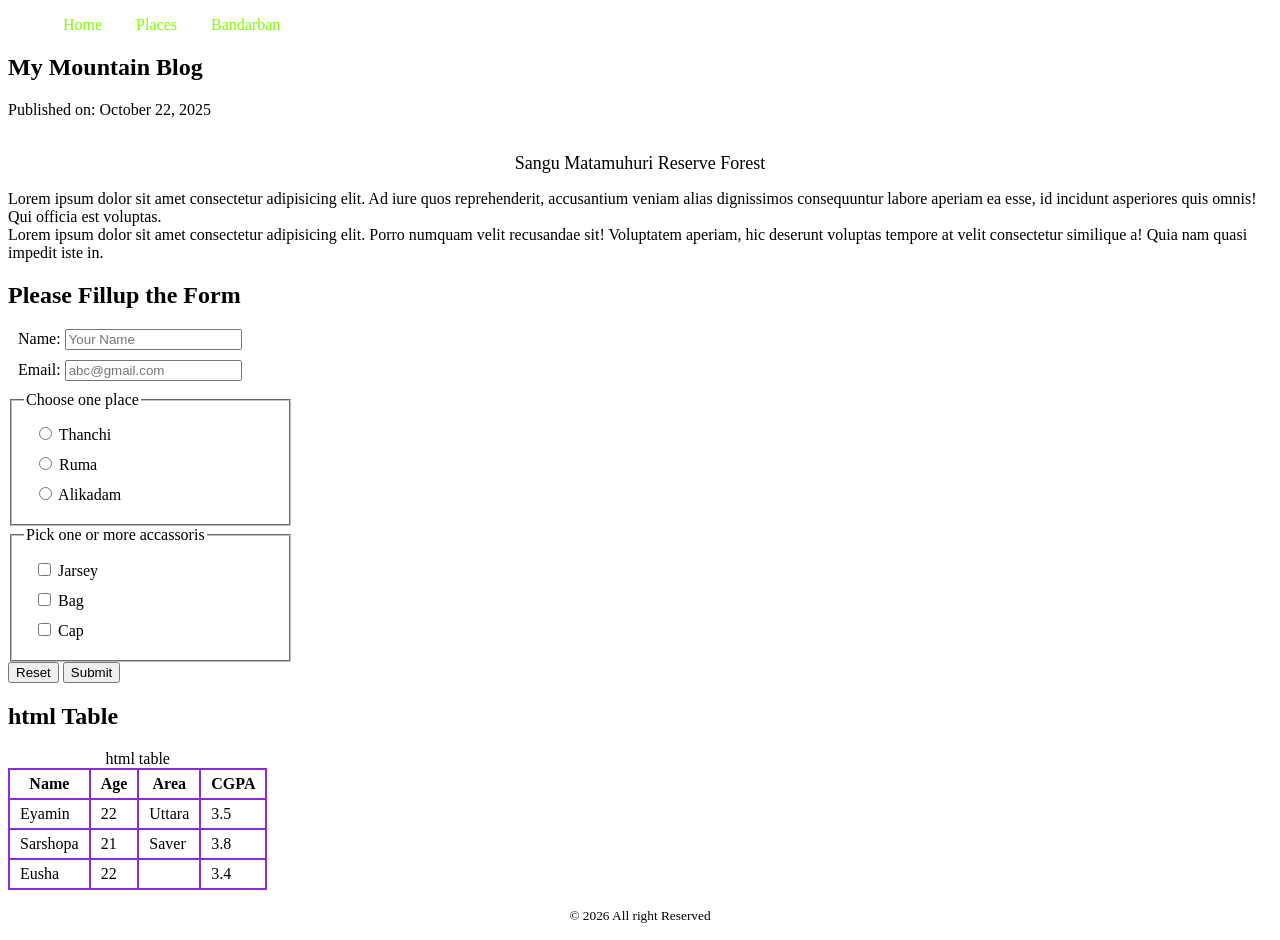
==== blog1.html @ 7ebf6c6b "new html file added" ====
<!DOCTYPE html>
<html lang="en">
<head>
    <meta charset="UTF-8">
    <meta name="viewport" content="width=device-width, initial-scale=1.0">
    <title>Bandarban</title>
    <link rel="stylesheet" href="styl/style2.css">
    <link rel="shortcut icon" href="image/is.png" type="image/x-icon">
</head>
<body>
    <header>
        <nav>
        <ul>
          <li><a href="home.html">Home</a></li>
          <li><a href="places.html">Places</a></li>
          <li><a href="bandarban.html">Bandarban</a></li>
          </ul>
          </nav>
    </header>
    <main>
       <article>
        <header>
            <h2>My Mountain Blog</h2>
            <p>Published on: <time datetime="2025-10-22">October 22, 2025</time></p>
        </header>
        <figure>
            <img width="100%" src="image/img1.jpg" alt="">
            <figcaption>Sangu Matamuhuri Reserve Forest</figcaption>
        </figure>
        <section>
            Lorem ipsum dolor sit amet consectetur adipisicing elit. Ad iure quos reprehenderit, accusantium veniam alias dignissimos consequuntur labore aperiam ea esse, id incidunt asperiores quis omnis! Qui officia est voluptas.
        </section>
        <section>
            Lorem ipsum dolor sit amet consectetur adipisicing elit. Porro numquam velit recusandae sit! Voluptatem aperiam, hic deserunt voluptas tempore at velit consectetur similique a! Quia nam quasi impedit iste in.
        </section>
       </article>
       <section>
        <h2>Please Fillup the Form</h2>
        <form>
        <label for="name"> Name:
            <input id="name" type="text" placeholder="Your Name">
        </label>
        <label for="email"> Email:
            <input id="email" type="email" placeholder="abc@gmail.com">
        </label>
        <fieldset>
            <legend>Choose one place</legend>
            <label for="Thanchi">
                <input type="radio" name="place" id="Thanchi"> Thanchi
            </label>
            <label for="Ruma">
                <input type="radio" name="place" id="Ruma"> Ruma

            </label>
            <label for="Alikadam">
                <input type="radio" name="place" id="Alikadam"> Alikadam
            </label>
            
        </fieldset>
        <fieldset>
            <legend>Pick one or more accassoris</legend>
            <label for="Jarsey">
                <input type="checkbox" name="item" id="Jarsey"> Jarsey
            </label>
            <label for="Bag">
                <input type="checkbox" name="item" id="Bag"> Bag
            </label>
            <label for="Jarsey">
                <input type="checkbox" name="item" id="Jarsey"> Cap
            </label>
        </fieldset>
        <input type="reset" name="" id="">
        <input type="submit" name="" id="">
        </form>
       </section>
       <section>
        <h2>html Table</h2>
        <table>
            <caption>html table</caption>
            <thead>
                 <tr>
                    <th>Name</th>
                    <th>Age</th>
                    <th>Area</th>
                    <th>CGPA</th>
                 </tr>
            </thead>
            <tbody>
                <tr>
                    <td>Eyamin</td>
                    <td>22</td>
                    <td>Uttara</td>
                    <td>3.5</td>
                </tr>
                <tr>
                    <td>Sarshopa</td>
                    <td>21</td>
                    <td>Saver</td>
                    <td>3.8</td>
                </tr>
                <tr>
                    <td>Eusha</td>
                    <td>22</td>
                    <td></td>
                    <td>3.4</td>
                </tr>
            </tbody>
            <tfoot>

            </tfoot>
        </table>
       </section>
    </main>
    <footer>
<p><small>
   &copy 2026 All right Reserved
</small></p>
    </footer>
</body>
</html>
---- styl/style2.css ----
nav > ul> li{
    display: inline;
    margin: 15px;
}
nav li > a{
    text-decoration: none;
    color: chartreuse;
}
footer{
    text-align: center;
}
figcaption {
    text-align: center;
    font-size: large;
}
label{
    display: block;
    margin: 10px;
}
fieldset{
    width: 20%;
}
table{
    border-collapse: collapse ;
}
td, th{
    border: 2px solid blueviolet;
    padding: 5px 10px;
}
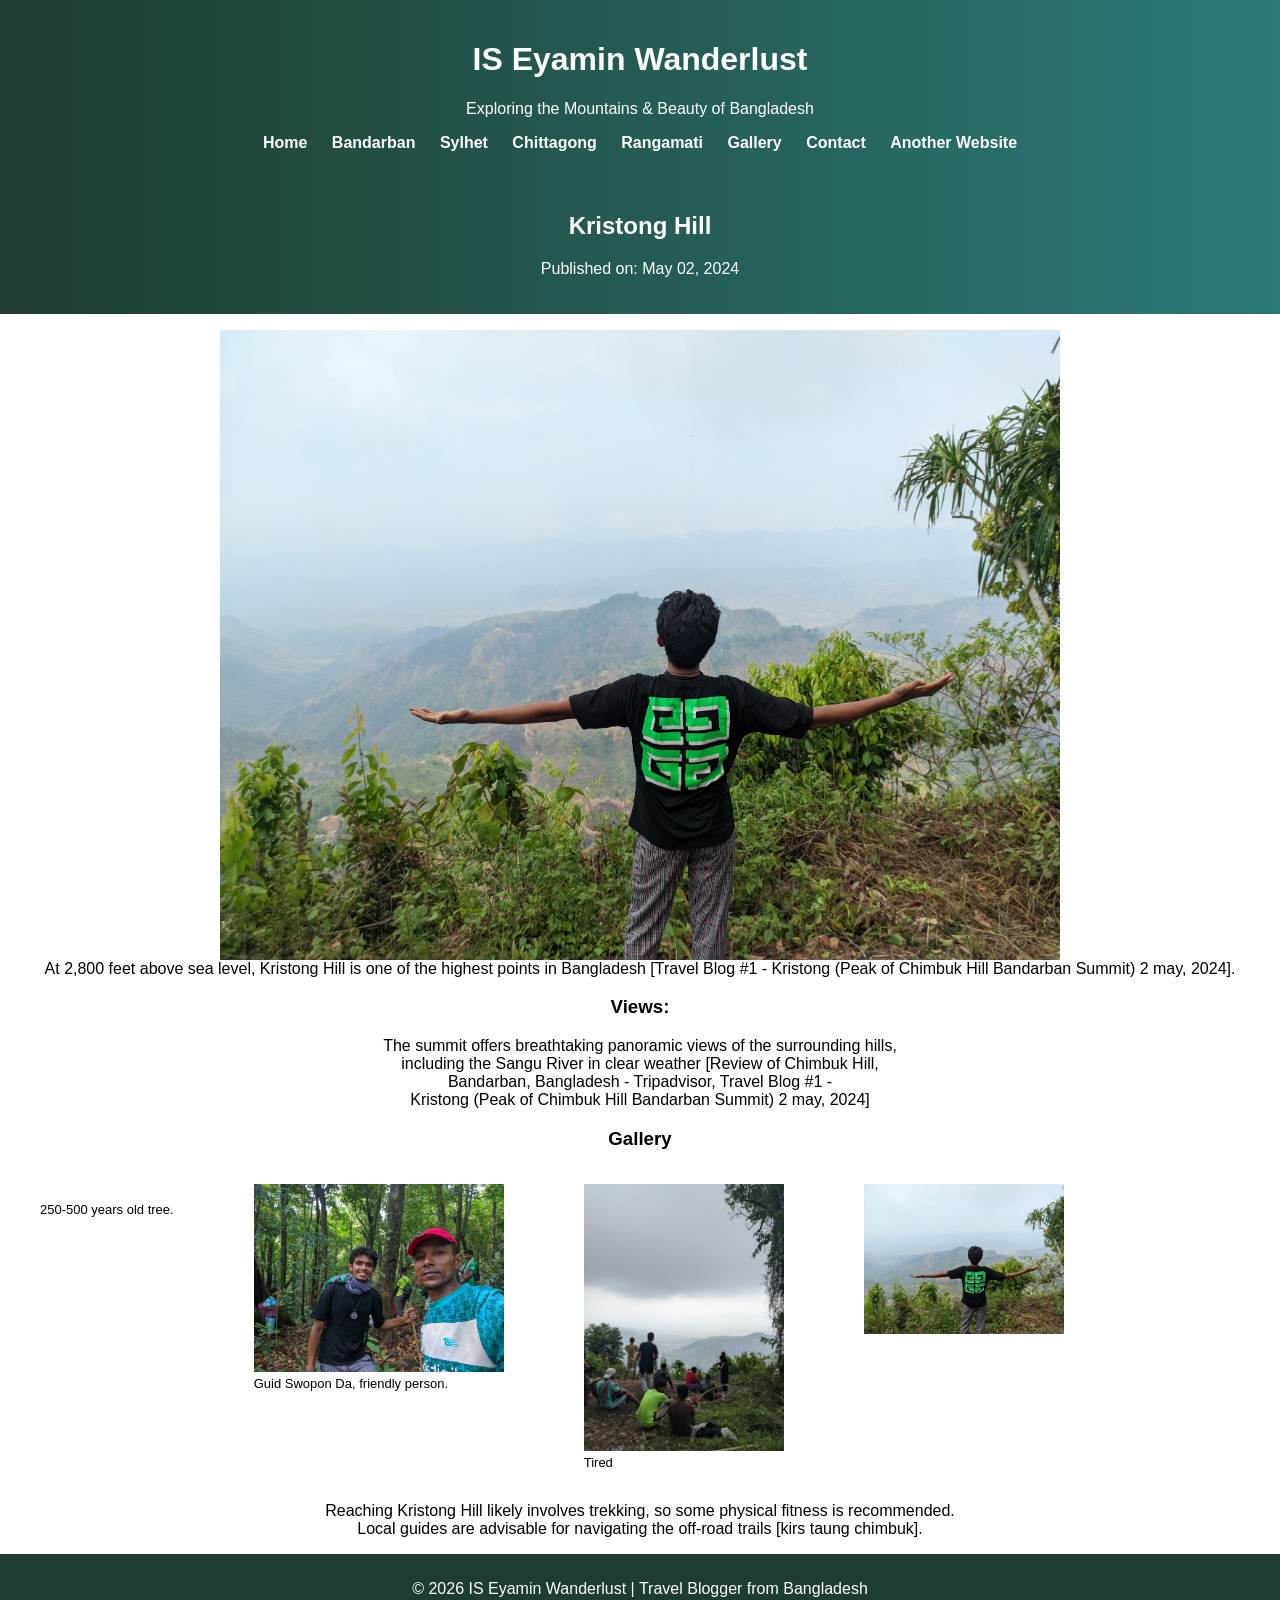
==== commit cf1a19ef: "updated style" ====
--- a/blog1.html
+++ b/blog1.html
@@ -9,112 +9,65 @@
 </head>
 <body>
     <header>
+        <h1>IS Eyamin Wanderlust</h1>
+        <p>Exploring the Mountains & Beauty of Bangladesh</p>
         <nav>
-        <ul>
-          <li><a href="home.html">Home</a></li>
-          <li><a href="places.html">Places</a></li>
-          <li><a href="bandarban.html">Bandarban</a></li>
-          </ul>
-          </nav>
+            
+            <a href="index.html">Home</a>
+            <a href="blog1.html">Bandarban</a>
+            <a href="#sylhet">Sylhet</a>
+            <a href="#chittagong">Chittagong</a>
+            <a href="#rangamati">Rangamati</a>
+            <a href="#gallery">Gallery</a>
+            <a href="#contact">Contact</a>
+            <a href="https://sites.google.com/view/is-goo/home" target="_blank">Another Website</a>
+            
+        </nav>
     </header>
     <main>
        <article>
         <header>
-            <h2>My Mountain Blog</h2>
-            <p>Published on: <time datetime="2025-10-22">October 22, 2025</time></p>
+            <h2>Kristong Hill</h2>
+            <p>Published on: <time datetime="2024-5-02">May 02, 2024</time></p>
         </header>
-        <figure>
-            <img width="100%" src="image/img1.jpg" alt="">
-            <figcaption>Sangu Matamuhuri Reserve Forest</figcaption>
+        <figure >
+            <img width="500" src="image/kr2.jpg" alt="" id="fh">
+            <figcaption>At 2,800 feet above sea level, Kristong Hill is one of the highest points in Bangladesh [Travel Blog #1 - Kristong (Peak of Chimbuk Hill Bandarban Summit) 2 may, 2024]. </figcaption>
         </figure>
         <section>
-            Lorem ipsum dolor sit amet consectetur adipisicing elit. Ad iure quos reprehenderit, accusantium veniam alias dignissimos consequuntur labore aperiam ea esse, id incidunt asperiores quis omnis! Qui officia est voluptas.
+            <h3>Views:</h3>
+            <p>The summit offers breathtaking panoramic views of the surrounding hills,<br> including the Sangu River  in clear weather [Review of Chimbuk Hill,<br> Bandarban, Bangladesh - Tripadvisor, Travel Blog #1 - <br>Kristong (Peak of Chimbuk Hill Bandarban Summit) 2 may, 2024] </p>
         </section>
         <section>
-            Lorem ipsum dolor sit amet consectetur adipisicing elit. Porro numquam velit recusandae sit! Voluptatem aperiam, hic deserunt voluptas tempore at velit consectetur similique a! Quia nam quasi impedit iste in.
+            <h3>Gallery</h3>
+            <div class="pictures">
+                <figure id="f1">
+                    <img src="image/kr4.jpg" alt="" width="200">
+                    <figcaption>250-500 years old tree.</figcaption>
+                </figure>
+                <figure>
+                    <img src="image/kr3.jpg" alt="" width="250">
+                    <figcaption>Guid Swopon Da, friendly person.</figcaption>
+                </figure>
+                <figure>
+                    <img src="image/kr8.jpg" alt="" width="200">
+                    <figcaption>Tired</figcaption>
+                </figure>
+                <figure>
+                    <img src="image/kr2.jpg" alt="" width="200">
+                    <figcaption></figcaption>
+                </figure>
+            </div>
+        </section>
+        <section>
+            <p>Reaching Kristong Hill likely involves trekking, so some physical fitness is recommended. <br>Local guides are advisable for navigating the off-road trails [kirs taung chimbuk]. </p>
         </section>
        </article>
-       <section>
-        <h2>Please Fillup the Form</h2>
-        <form>
-        <label for="name"> Name:
-            <input id="name" type="text" placeholder="Your Name">
-        </label>
-        <label for="email"> Email:
-            <input id="email" type="email" placeholder="abc@gmail.com">
-        </label>
-        <fieldset>
-            <legend>Choose one place</legend>
-            <label for="Thanchi">
-                <input type="radio" name="place" id="Thanchi"> Thanchi
-            </label>
-            <label for="Ruma">
-                <input type="radio" name="place" id="Ruma"> Ruma
-
-            </label>
-            <label for="Alikadam">
-                <input type="radio" name="place" id="Alikadam"> Alikadam
-            </label>
-            
-        </fieldset>
-        <fieldset>
-            <legend>Pick one or more accassoris</legend>
-            <label for="Jarsey">
-                <input type="checkbox" name="item" id="Jarsey"> Jarsey
-            </label>
-            <label for="Bag">
-                <input type="checkbox" name="item" id="Bag"> Bag
-            </label>
-            <label for="Jarsey">
-                <input type="checkbox" name="item" id="Jarsey"> Cap
-            </label>
-        </fieldset>
-        <input type="reset" name="" id="">
-        <input type="submit" name="" id="">
-        </form>
-       </section>
-       <section>
-        <h2>html Table</h2>
-        <table>
-            <caption>html table</caption>
-            <thead>
-                 <tr>
-                    <th>Name</th>
-                    <th>Age</th>
-                    <th>Area</th>
-                    <th>CGPA</th>
-                 </tr>
-            </thead>
-            <tbody>
-                <tr>
-                    <td>Eyamin</td>
-                    <td>22</td>
-                    <td>Uttara</td>
-                    <td>3.5</td>
-                </tr>
-                <tr>
-                    <td>Sarshopa</td>
-                    <td>21</td>
-                    <td>Saver</td>
-                    <td>3.8</td>
-                </tr>
-                <tr>
-                    <td>Eusha</td>
-                    <td>22</td>
-                    <td></td>
-                    <td>3.4</td>
-                </tr>
-            </tbody>
-            <tfoot>
-
-            </tfoot>
-        </table>
-       </section>
+       
+       
     </main>
     <footer>
-<p><small>
-   &copy 2026 All right Reserved
-</small></p>
+        <p>&copy; 2026 IS Eyamin Wanderlust | Travel Blogger from Bangladesh</p>
     </footer>
 </body>
 </html>
--- a/styl/style2.css
+++ b/styl/style2.css
@@ -6,24 +6,50 @@
     text-decoration: none;
     color: chartreuse;
 }
+body {
+    margin: 0;
+    font-family: Arial, sans-serif;
+    text-align: center;
+}
+header {
+    background: linear-gradient(to right, #1e3c2f, #2b7a78);
+    color: white;
+    text-align: center;
+    padding: 20px;
+}
+nav a {
+    margin: 10px;
+    text-decoration: none;
+    color: white;
+    font-weight: bold;
+}
+
+nav a:hover {
+    color: #d7e11a;
+}
 footer{
     text-align: center;
 }
+#fh{
+    
+  display: block;
+  margin: auto;
+  width: 70%;
+}
 figcaption {
     text-align: center;
-    font-size: large;
+    font-size: medium;
 }
-label{
-    display: block;
-    margin: 10px;
+
+div figcaption{
+    text-align: justify;
+    font-size: small;
 }
-fieldset{
-    width: 20%;
+.pictures{
+    display: flex;
 }
-table{
-    border-collapse: collapse ;
-}
-td, th{
-    border: 2px solid blueviolet;
-    padding: 5px 10px;
+footer {
+    background-color: #1e3c2f;
+    color: white;
+    padding: 10px;
 }
